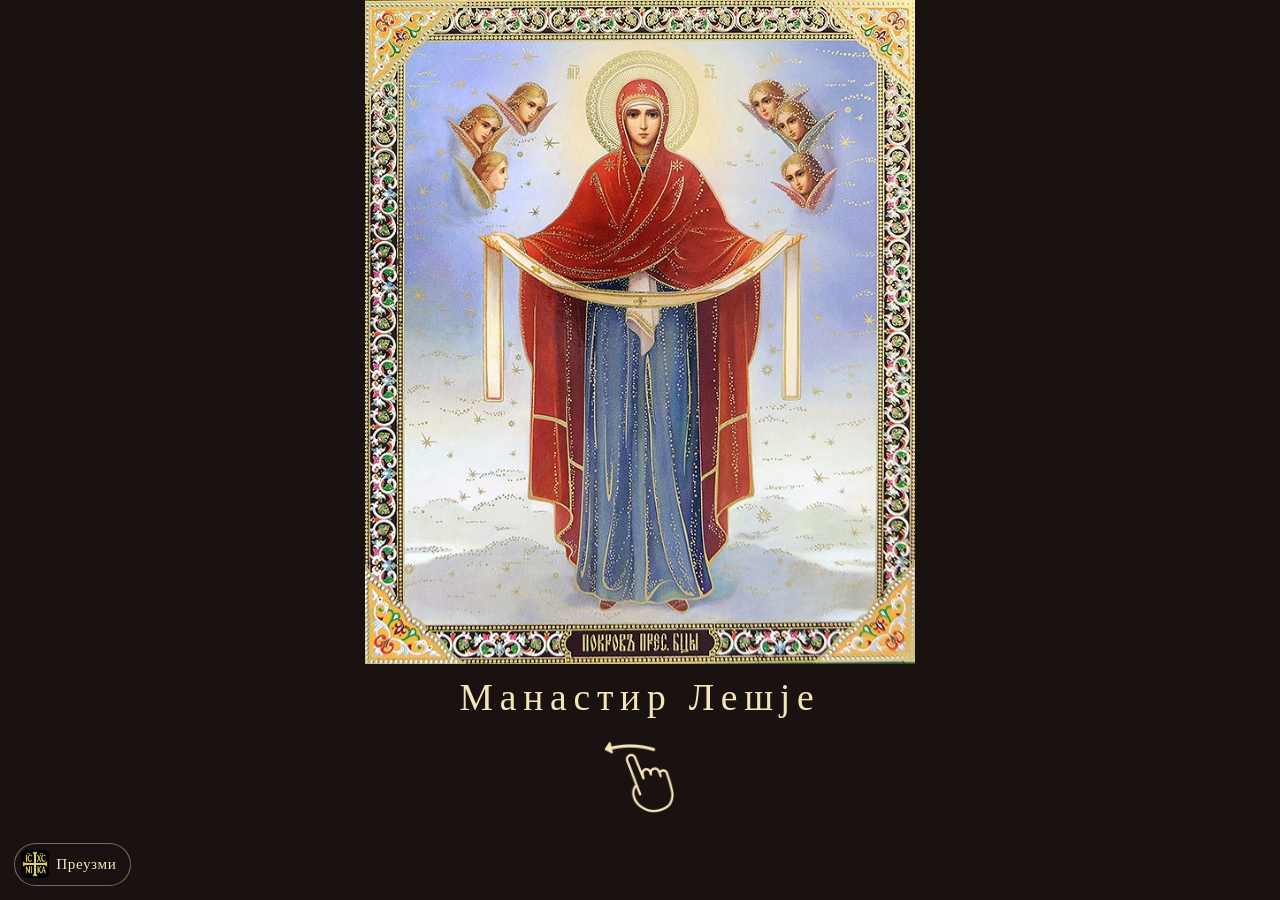
==== index.html @ a1dfdec2 "Open the installed icon as a standalone app with no browser address bar." ====
<!DOCTYPE html>
<html lang="sr-Cyrl">
  <head>
    <meta charset="UTF-8" />
    <meta
      name="viewport"
      content="width=device-width, initial-scale=1, viewport-fit=cover"
    />
    <meta http-equiv="Cache-Control" content="no-cache, no-store, must-revalidate" />
    <meta name="theme-color" content="#1a1210" />
    <meta name="mobile-web-app-capable" content="yes" />
    <meta name="apple-mobile-web-app-capable" content="yes" />
    <meta name="apple-mobile-web-app-title" content="Покајни канон" />
    <meta name="apple-mobile-web-app-status-bar-style" content="black-translucent" />
    <title>ПОКАЈНИ КАНОН ГОСПОДУ НАШЕМ ИСУСУ ХРИСТУ</title>
    <link rel="manifest" href="manifest.json" />
    <link rel="icon" href="icons/nika-192.png?v=26" type="image/png" sizes="192x192" />
    <link rel="apple-touch-icon" href="icons/nika-180.png?v=26" />
    <link rel="stylesheet" href="style.css?v=26" />
    <script>
      (function () {
        var BUILD = "26";
        if (!("serviceWorker" in navigator)) {
          return;
        }
        var needsRefresh = localStorage.getItem("pokajni-build") !== BUILD;
        var ready = Promise.resolve();
        if (needsRefresh) {
          ready = navigator.serviceWorker.getRegistrations().then(function (regs) {
            return Promise.all(regs.map(function (reg) { return reg.unregister(); }));
          }).then(function () {
            if (!window.caches) {
              return;
            }
            return caches.keys().then(function (keys) {
              return Promise.all(keys.map(function (key) { return caches.delete(key); }));
            });
          });
        }
        ready.then(function () {
          return navigator.serviceWorker.register("sw.js?v=" + BUILD, {
            updateViaCache: "none",
            scope: "./",
          });
        }).then(function () {
          if (needsRefresh) {
            localStorage.setItem("pokajni-build", BUILD);
            location.reload();
          }
        }).catch(function () {});
      })();
    </script>
  </head>
  <body>
    <div id="app" class="app">
      <main id="reader" class="reader" tabindex="0">
        <article id="page" class="page" aria-live="polite"></article>
      </main>

      <div id="stats" class="stats" hidden>
        Прегледи: <span id="stat-views">—</span>
        · Преузимања: <span id="stat-downloads">—</span>
      </div>

      <div class="chrome" id="chrome">
        <button type="button" id="contents-btn">Садржај</button>
        <button type="button" id="font-down" aria-label="Смањи слова">А−</button>
        <span id="page-indicator" class="page-indicator"></span>
        <button type="button" id="font-up" aria-label="Увећај слова">А+</button>
      </div>
    </div>

    <button type="button" id="install-btn" class="install-btn" aria-label="Преузми апликацију">
      <img src="icons/nika-192.png?v=26" alt="" width="28" height="28" />
      <span>Преузми</span>
    </button>

    <div id="install-help" class="install-help" hidden>
      <p id="install-help-text"></p>
      <button type="button" id="install-help-close">Затвори</button>
    </div>

    <script src="izvor.js?v=26"></script>
    <script src="script.js?v=26"></script>
  </body>
</html>
---- style.css ----
:root {
  --bg: #1a1210;
  --fg: #d4b56a;
  --fg-dim: rgba(212, 181, 106, 0.72);
  --rubric: #c23b2e;
  --chrome: rgba(26, 18, 16, 0.55);
  --type-scale: 1;
  --safe-top: env(safe-area-inset-top, 0px);
  --safe-bottom: env(safe-area-inset-bottom, 0px);
  --safe-left: env(safe-area-inset-left, 0px);
  --safe-right: env(safe-area-inset-right, 0px);
}

* {
  box-sizing: border-box;
}

html,
body {
  margin: 0;
  height: 100%;
  height: 100dvh;
  background: var(--bg);
  color: var(--fg);
  font-family: "Times New Roman", "Noto Serif", "Liberation Serif", serif;
  -webkit-text-size-adjust: 100%;
  text-size-adjust: 100%;
  overscroll-behavior: none;
}

body {
  min-height: 100dvh;
  overflow: hidden;
}

.app {
  height: 100%;
  height: 100dvh;
  display: flex;
  flex-direction: column;
  background-color: var(--bg);
  background-position: center;
  background-size: cover;
  background-repeat: no-repeat;
}

.app[data-page-kind="cover"] {
  background-image: none;
}

.app[data-page-kind="toc"],
.app[data-page-kind="naziv"],
.app[data-page-kind="text"] {
  background-image:
    linear-gradient(rgba(26, 18, 16, 0.78), rgba(26, 18, 16, 0.88)),
    url("manastir lesje 2.jpg");
}

.reader {
  flex: 1;
  min-height: 0;
  outline: none;
  overflow: hidden;
}

.page {
  height: 100%;
  overflow: auto;
  -webkit-overflow-scrolling: touch;
  touch-action: pan-x pan-y pinch-zoom;
  overflow-anchor: none;
  padding:
    calc(var(--safe-top) + 1.5rem)
    calc(var(--safe-right) + 1.5rem)
    calc(var(--safe-bottom) + 5.5rem)
    calc(var(--safe-left) + 1.5rem);
}

.page-cover {
  padding: 0;
  overflow: hidden;
  background: #1a1210;
}

.cover-stack {
  margin: 0;
  display: flex;
  flex-direction: column;
  width: 100%;
  height: 100%;
}

.cover-image {
  display: block;
  flex: 1;
  min-height: 0;
  width: 100%;
  object-fit: contain;
  object-position: center;
}

.cover-side {
  flex-shrink: 0;
  display: flex;
  flex-direction: column;
  align-items: center;
  width: 100%;
  padding-left: var(--safe-left);
  padding-right: var(--safe-right);
}

.cover-title {
  position: static;
  flex-shrink: 0;
  margin: 0;
  padding: 0.55rem 1rem 0.2rem;
  font-size: calc(2.35rem * var(--type-scale));
  font-weight: 400;
  letter-spacing: 0.18em;
  line-height: 1.35;
  color: #f4e6b8;
  text-align: center;
}

.swipe-hint {
  flex-shrink: 0;
  display: flex;
  align-items: center;
  justify-content: center;
  min-height: 5.6rem;
  padding: 0.2rem 1rem calc(var(--safe-bottom) + 4.8rem);
  pointer-events: none;
}

.swipe-finger {
  display: block;
  width: 5.8rem;
  height: auto;
  animation: swipe-left-hint 3.4s ease-in-out infinite;
}

@keyframes swipe-left-hint {
  0% {
    opacity: 0;
    transform: translateX(1.6rem);
  }
  8% {
    opacity: 0.95;
    transform: translateX(1.6rem);
  }
  28% {
    opacity: 0.6;
    transform: translateX(-1.8rem);
  }
  36% {
    opacity: 0;
    transform: translateX(-2rem);
  }
  100% {
    opacity: 0;
    transform: translateX(1.6rem);
  }
}

@media (orientation: landscape) and (max-height: 540px) {
  .page {
    padding:
      calc(var(--safe-top) + 0.7rem)
      calc(var(--safe-right) + 1.1rem)
      calc(var(--safe-bottom) + 4.2rem)
      calc(var(--safe-left) + 1.1rem);
  }

  .cover-stack {
    flex-direction: row;
    align-items: stretch;
  }

  .cover-image {
    flex: 1 1 58%;
    width: auto;
    max-width: 64%;
    height: 100%;
  }

  .cover-side {
    flex: 1 1 36%;
    width: auto;
    max-width: 42%;
    justify-content: center;
    padding:
      calc(var(--safe-top) + 0.4rem)
      calc(var(--safe-right) + 0.6rem)
      calc(var(--safe-bottom) + 2.4rem)
      0.4rem;
  }

  .cover-title {
    font-size: calc(1.35rem * var(--type-scale));
    letter-spacing: 0.12em;
    padding: 0.2rem 0.4rem;
  }

  .swipe-hint {
    min-height: 3.2rem;
    padding: 0.1rem 0.4rem 0.35rem;
  }

  .swipe-finger {
    width: 3.8rem;
  }

  .naziv {
    flex-direction: row;
    justify-content: center;
    gap: 1rem;
  }

  .naziv-image {
    width: min(42vw, 16rem);
  }

  .chrome {
    gap: 0.45rem;
    padding: 0.22rem 0.5rem;
    bottom: calc(var(--safe-bottom) + 0.45rem);
  }

  .chrome button {
    min-width: 2rem;
    min-height: 2rem;
  }

  .install-btn {
    left: calc(var(--safe-left) + 0.7rem);
    bottom: calc(var(--safe-bottom) + 0.45rem);
  }

  .install-help {
    bottom: calc(var(--safe-bottom) + 3.2rem);
    width: min(22rem, calc(100% - var(--safe-left) - var(--safe-right) - 1.4rem));
  }
}

.naziv {
  display: flex;
  flex-direction: column;
  align-items: center;
  text-align: center;
  gap: 1.4rem;
}

.naziv-text {
  font-size: calc(1.05rem * var(--type-scale));
  line-height: 1.55;
}

.naziv-text p {
  margin: 0;
}

.naziv-heading {
  color: var(--rubric);
}

.naziv-image {
  display: block;
  width: min(100%, 22rem);
  height: auto;
}

.app[data-page-kind="cover"] .chrome {
  display: none;
  opacity: 0;
  pointer-events: none;
}

.chrome {
  position: fixed;
  left: 50%;
  bottom: calc(var(--safe-bottom) + 1rem);
  transform: translateX(-50%);
  display: flex;
  align-items: center;
  gap: 1rem;
  max-width: calc(100vw - var(--safe-left) - var(--safe-right) - 1.2rem);
  padding: 0.4rem 0.7rem;
  border: 1px solid rgba(237, 217, 163, 0.22);
  border-radius: 999px;
  background: var(--chrome);
  backdrop-filter: blur(8px);
  opacity: 0;
  pointer-events: none;
  transition: opacity 0.25s ease;
  z-index: 10;
}

.chrome.is-visible {
  opacity: 1;
  pointer-events: auto;
}

.chrome button {
  appearance: none;
  border: 0;
  background: transparent;
  color: var(--fg);
  font: inherit;
  font-size: 1rem;
  min-width: 2.4rem;
  min-height: 2.4rem;
  cursor: pointer;
}

.page-indicator {
  min-width: 7ch;
  text-align: center;
  color: var(--fg-dim);
  font-size: 0.85rem;
  letter-spacing: 0.06em;
}

.page-title {
  margin: 0 0 1.1rem;
  font-size: calc(1.2rem * var(--type-scale));
  font-weight: 400;
  letter-spacing: 0.04em;
  line-height: 1.35;
  color: var(--rubric);
}

.kicker {
  margin: 0 0 0.35rem;
  color: var(--rubric);
  font-size: calc(0.85rem * var(--type-scale));
  letter-spacing: 0.08em;
}

.note {
  font-style: italic;
  color: var(--rubric);
}

.prose {
  font-size: calc(1.05rem * var(--type-scale));
  line-height: 1.6;
  max-width: 38rem;
  overflow-wrap: anywhere;
  word-wrap: break-word;
}

.prose p {
  margin: 0 0 0.95em;
}

.page-title,
.kicker {
  overflow-wrap: anywhere;
  word-wrap: break-word;
}

.rubric .label {
  display: inline;
  letter-spacing: 0.04em;
  color: var(--rubric);
}

.toc-list {
  list-style: none;
  margin: 0;
  padding: 0;
  max-width: 38rem;
}

.toc-link {
  display: block;
  width: 100%;
  margin: 0;
  padding: 0.55rem 0;
  border: 0;
  border-bottom: 1px solid rgba(237, 217, 163, 0.16);
  background: transparent;
  color: var(--fg);
  font: inherit;
  font-size: calc(1.05rem * var(--type-scale));
  text-align: left;
  line-height: 1.4;
  cursor: pointer;
}

.toc-link[aria-current="page"] {
  color: var(--fg-dim);
}

#contents-btn {
  min-width: auto;
  padding-inline: 0.4rem;
  font-size: 0.92rem;
  letter-spacing: 0.04em;
}

.install-btn {
  position: fixed;
  top: auto;
  left: calc(var(--safe-left) + 0.85rem);
  right: auto;
  bottom: calc(var(--safe-bottom) + 0.9rem);
  z-index: 20;
  display: flex;
  align-items: center;
  gap: 0.45rem;
  margin: 0;
  padding: 0.4rem 0.85rem 0.4rem 0.4rem;
  border: 1px solid rgba(237, 217, 163, 0.45);
  border-radius: 999px;
  background: rgba(26, 18, 16, 0.88);
  color: #f4e6b8;
  font: inherit;
  font-size: 0.95rem;
  letter-spacing: 0.04em;
  cursor: pointer;
  -webkit-transform: translateZ(0);
  transform: translateZ(0);
}

.install-btn img {
  display: block;
  width: 1.75rem;
  height: 1.75rem;
  border-radius: 0.35rem;
}

.install-btn.is-hidden,
.install-btn[hidden] {
  display: none;
}

.install-help {
  position: fixed;
  left: 50%;
  bottom: calc(var(--safe-bottom) + 5.5rem);
  transform: translateX(-50%);
  z-index: 15;
  width: min(22rem, calc(100% - var(--safe-left) - var(--safe-right) - 1.6rem));
  padding: 1rem 1.1rem 0.85rem;
  border: 1px solid rgba(237, 217, 163, 0.28);
  border-radius: 1rem;
  background: rgba(26, 18, 16, 0.92);
  color: var(--fg);
  text-align: center;
}

.install-help[hidden] {
  display: none;
}

.install-help p {
  margin: 0 0 0.85rem;
  font-size: 1rem;
  line-height: 1.45;
}

.install-help button {
  appearance: none;
  border: 0;
  background: transparent;
  color: var(--fg-dim);
  font: inherit;
  font-size: 0.92rem;
  cursor: pointer;
}

.stats {
  position: fixed;
  top: calc(var(--safe-top) + 0.55rem);
  left: 50%;
  transform: translateX(-50%);
  z-index: 12;
  max-width: calc(100vw - var(--safe-left) - var(--safe-right) - 1.2rem);
  padding: 0.28rem 0.75rem;
  border: 1px solid rgba(237, 217, 163, 0.22);
  border-radius: 999px;
  background: var(--chrome);
  backdrop-filter: blur(8px);
  color: var(--fg-dim);
  font-size: 0.78rem;
  letter-spacing: 0.04em;
  white-space: nowrap;
  pointer-events: none;
}
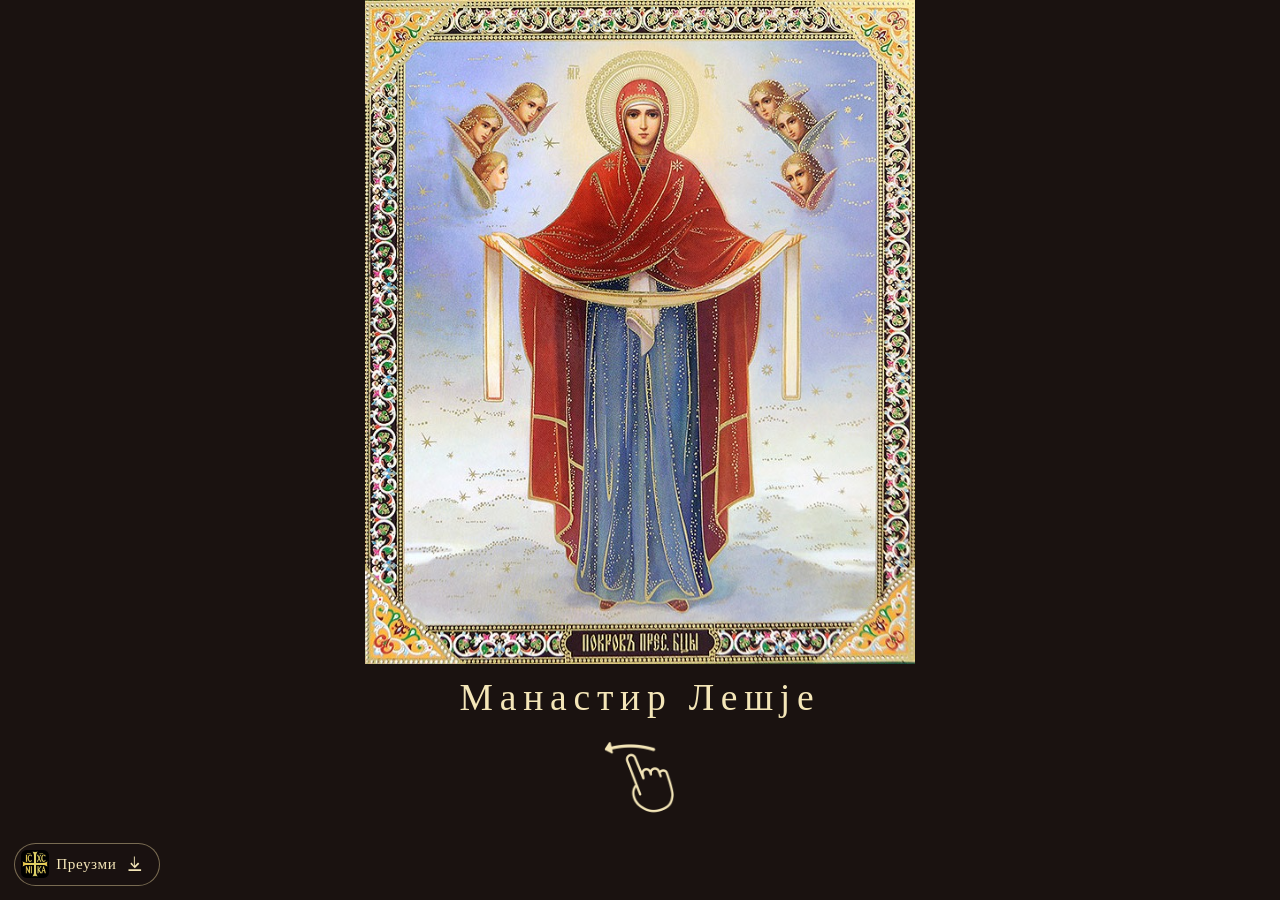
==== commit 5e7de9e0: "Add a download icon next to the Preuzmi label." ====
--- a/index.html
+++ b/index.html
@@ -14,12 +14,12 @@
     <meta name="apple-mobile-web-app-status-bar-style" content="black-translucent" />
     <title>ПОКАЈНИ КАНОН ГОСПОДУ НАШЕМ ИСУСУ ХРИСТУ</title>
     <link rel="manifest" href="manifest.json" />
-    <link rel="icon" href="icons/nika-192.png?v=26" type="image/png" sizes="192x192" />
-    <link rel="apple-touch-icon" href="icons/nika-180.png?v=26" />
-    <link rel="stylesheet" href="style.css?v=26" />
+    <link rel="icon" href="icons/nika-192.png?v=31" type="image/png" sizes="192x192" />
+    <link rel="apple-touch-icon" href="icons/nika-180.png?v=31" />
+    <link rel="stylesheet" href="style.css?v=31" />
     <script>
       (function () {
-        var BUILD = "26";
+        var BUILD = "31";
         if (!("serviceWorker" in navigator)) {
           return;
         }
@@ -71,8 +71,14 @@
     </div>
 
     <button type="button" id="install-btn" class="install-btn" aria-label="Преузми апликацију">
-      <img src="icons/nika-192.png?v=26" alt="" width="28" height="28" />
+      <img src="icons/nika-192.png?v=31" alt="" width="28" height="28" />
       <span>Преузми</span>
+      <svg class="download-icon" viewBox="0 0 24 24" width="22" height="22" aria-hidden="true">
+        <path
+          fill="currentColor"
+          d="M5 20h14v-2H5v2zm7-16v10.17l3.59-3.58L17 12l-5 5-5-5 1.41-1.41L11 14.17V4h2z"
+        />
+      </svg>
     </button>
 
     <div id="install-help" class="install-help" hidden>
@@ -80,7 +86,7 @@
       <button type="button" id="install-help-close">Затвори</button>
     </div>
 
-    <script src="izvor.js?v=26"></script>
-    <script src="script.js?v=26"></script>
+    <script src="izvor.js?v=31"></script>
+    <script src="script.js?v=31"></script>
   </body>
 </html>
--- a/style.css
+++ b/style.css
@@ -428,6 +428,14 @@
   width: 1.75rem;
   height: 1.75rem;
   border-radius: 0.35rem;
+}
+
+.install-btn .download-icon {
+  display: block;
+  width: 1.35rem;
+  height: 1.35rem;
+  flex-shrink: 0;
+  color: #f4e6b8;
 }
 
 .install-btn.is-hidden,
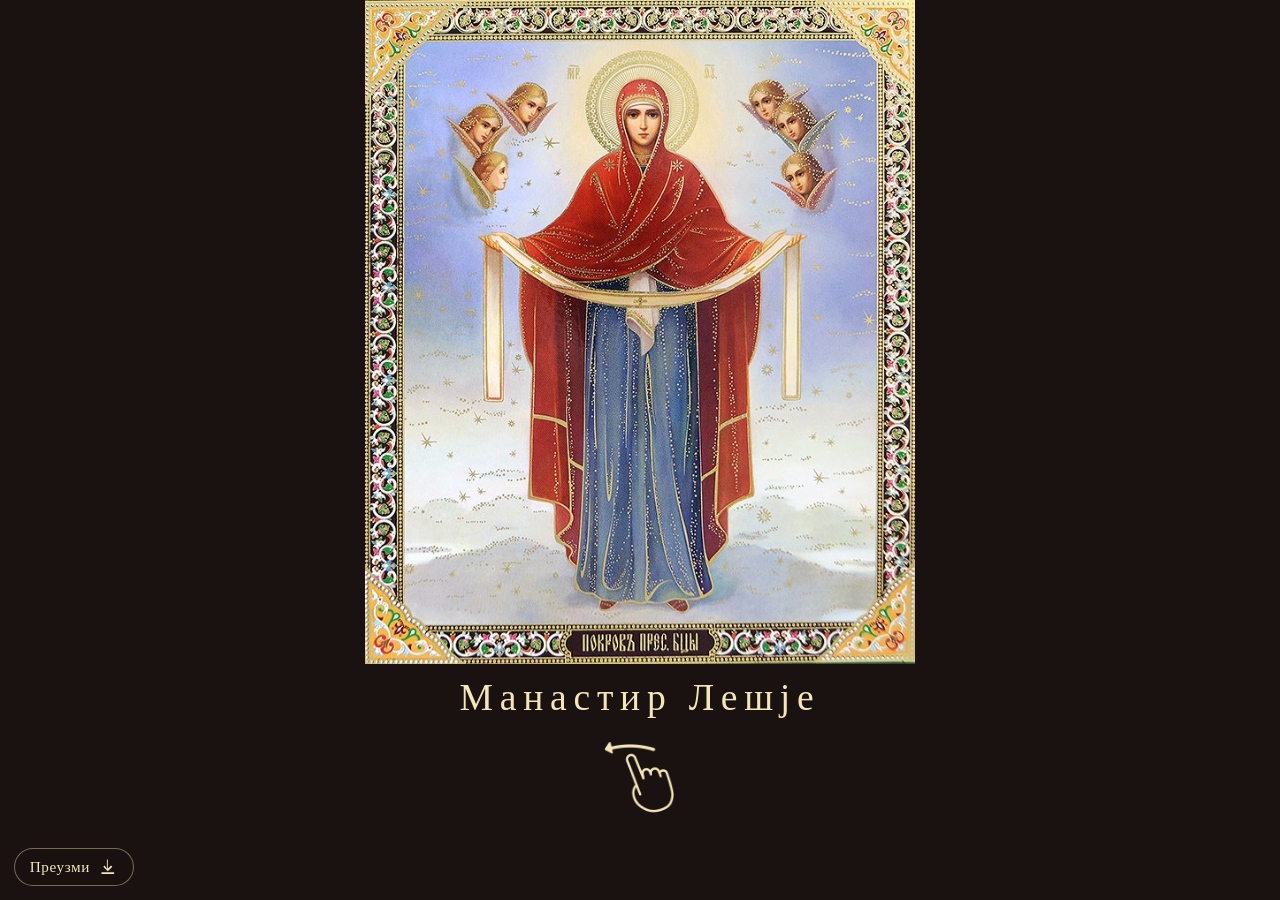
==== commit b4d84e0f: "Show only Preuzmi and the download icon on the install button." ====
--- a/index.html
+++ b/index.html
@@ -14,12 +14,12 @@
     <meta name="apple-mobile-web-app-status-bar-style" content="black-translucent" />
     <title>ПОКАЈНИ КАНОН ГОСПОДУ НАШЕМ ИСУСУ ХРИСТУ</title>
     <link rel="manifest" href="manifest.json" />
-    <link rel="icon" href="icons/nika-192.png?v=31" type="image/png" sizes="192x192" />
-    <link rel="apple-touch-icon" href="icons/nika-180.png?v=31" />
-    <link rel="stylesheet" href="style.css?v=31" />
+    <link rel="icon" href="icons/nika-192.png?v=32" type="image/png" sizes="192x192" />
+    <link rel="apple-touch-icon" href="icons/nika-180.png?v=32" />
+    <link rel="stylesheet" href="style.css?v=32" />
     <script>
       (function () {
-        var BUILD = "31";
+        var BUILD = "32";
         if (!("serviceWorker" in navigator)) {
           return;
         }
@@ -71,7 +71,6 @@
     </div>
 
     <button type="button" id="install-btn" class="install-btn" aria-label="Преузми апликацију">
-      <img src="icons/nika-192.png?v=31" alt="" width="28" height="28" />
       <span>Преузми</span>
       <svg class="download-icon" viewBox="0 0 24 24" width="22" height="22" aria-hidden="true">
         <path
@@ -86,7 +85,7 @@
       <button type="button" id="install-help-close">Затвори</button>
     </div>
 
-    <script src="izvor.js?v=31"></script>
-    <script src="script.js?v=31"></script>
+    <script src="izvor.js?v=32"></script>
+    <script src="script.js?v=32"></script>
   </body>
 </html>
--- a/style.css
+++ b/style.css
@@ -410,7 +410,7 @@
   align-items: center;
   gap: 0.45rem;
   margin: 0;
-  padding: 0.4rem 0.85rem 0.4rem 0.4rem;
+  padding: 0.45rem 0.9rem 0.45rem 0.95rem;
   border: 1px solid rgba(237, 217, 163, 0.45);
   border-radius: 999px;
   background: rgba(26, 18, 16, 0.88);
